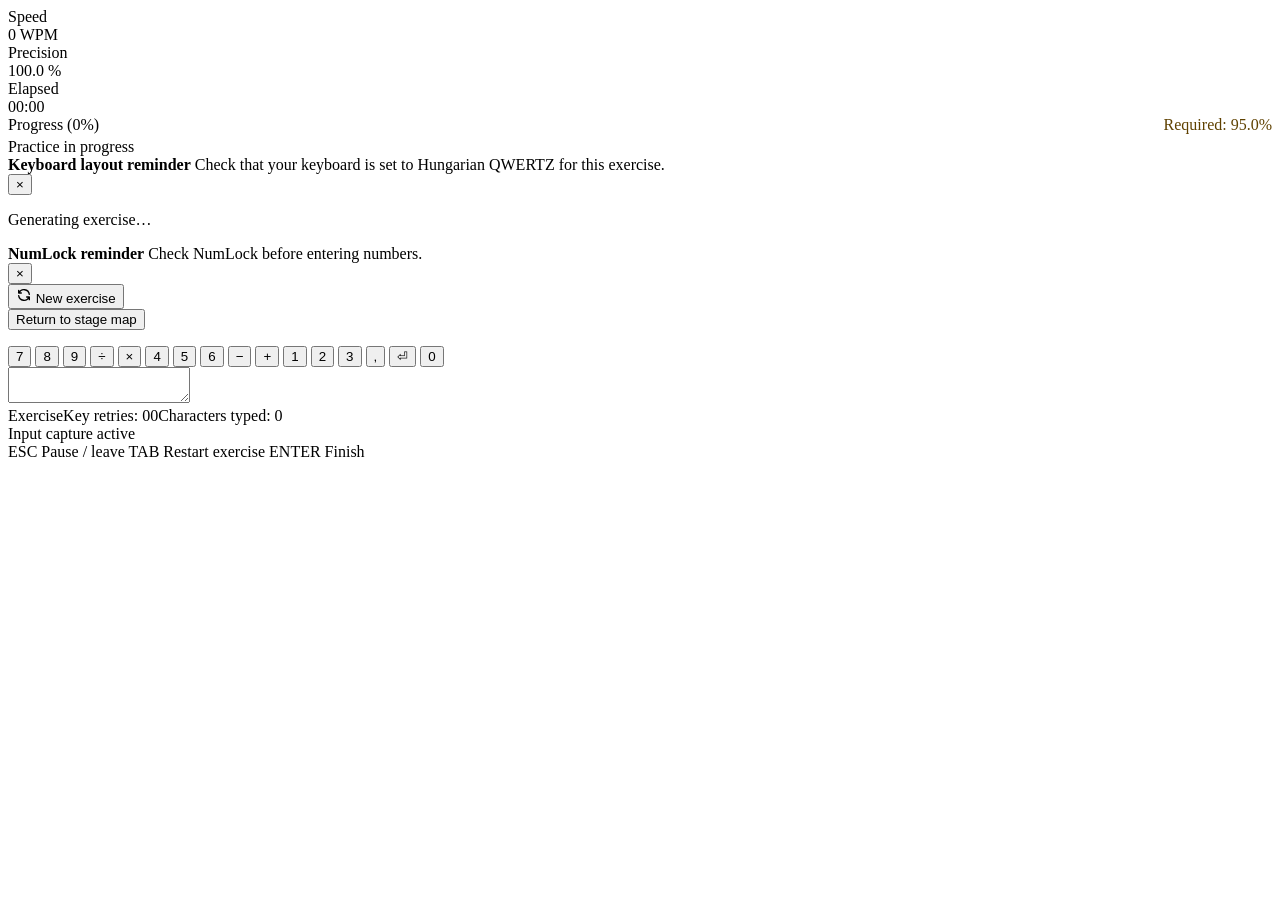
==== src/main/resources/templates/exercise.html @ b734d0a1 "feat: ClearKey exercise docket and metrics" ====
<!DOCTYPE html>
<html th:lang="${#locale.toLanguageTag()}" xmlns:th="http://www.thymeleaf.org">
<head>
  <title th:text="#{title.exercise}">TypeShift — Prose Exercise</title>
</head>
<body>
  <section th:fragment="content">
    <!-- Top bureau metric ledger strip (sticky readout) -->
    <aside class="readout-bar" th:attr="aria-label=#{exercise.metrics}">
      <div class="readout-row">
        <div class="readouts">
          <div class="readout">
            <span class="label-caps" style="color: var(--muted)" th:text="#{exercise.speed}">Speed</span>
            <div><span class="val" id="live-wpm">0</span> <span class="unit">WPM</span></div>
          </div>
          <div class="readout">
            <span class="label-caps" style="color: var(--muted)" th:text="#{exercise.precision}">Precision</span>
            <div><span class="val" id="live-acc" style="color: var(--green)">100.0</span> <span class="unit">%</span></div>
          </div>
          <div class="readout">
            <span class="label-caps" style="color: var(--muted)" th:text="#{exercise.elapsed}">Elapsed</span>
            <div><span class="val" id="live-timer">00:00</span></div>
          </div>
          <div class="readout-gauge">
            <div class="label-caps" style="display:flex; justify-content:space-between; margin-bottom:4px">
              <span style="color: var(--muted)"><span th:text="#{exercise.quota}">Progress</span> (<span id="gauge-label">0%</span>)</span>
              <span style="color: #5f4100" th:text="#{exercise.required}">Required: 95.0%</span>
            </div>
            <div class="gauge">
              <div class="gauge-fill" id="gauge-bar" style="width: 0%"></div>
              <div class="gauge-marker" title="Minimum audit certification threshold (95%)"></div>
            </div>
          </div>
        </div>
        <div class="shift-state label-caps" th:text="#{exercise.shiftState(${stageId})}">Practice in progress</div>
      </div>
    </aside>

    <div class="page">
      <!-- Standard notice 14-HU: one-time keyboard reminder (story 5.8) -->
      <div class="notice" id="keyboard-banner" th:attr="aria-label=#{exercise.keyboardNotice}">
        <div style="display:flex; gap: var(--space-sm); align-items:flex-start">
          <span class="notice-icon" aria-hidden="true">
            <svg viewBox="0 0 24 24" focusable="false">
              <rect x="3" y="6" width="18" height="12" rx="2"/>
              <path d="M6 9.5h.01M9.5 9.5h.01M13 9.5h.01M16.5 9.5h.01M8 15.5h8"/>
            </svg>
          </span>
          <div>
            <span class="label-caps"><strong th:text="#{exercise.keyboardNotice}">Keyboard layout reminder</strong></span>
            <span th:text="#{exercise.keyboardNoticeText}">Check that your keyboard is set to Hungarian QWERTZ for this exercise.</span>
          </div>
        </div>
        <button class="close" type="button" th:attr="aria-label=#{common.dismiss}"
                onclick="document.getElementById('keyboard-banner').style.display='none'">×</button>
      </div>

      <!-- Async docket loader: the shell renders instantly; htmx fetches the generated docket so LLM latency never blocks the page. -->
      <div id="exercise-loading" class="docket type-card"
           th:attr="hx-get=@{/exercise/{stageId}/{examKey}/docket(stageId=${stageId},examKey=${examKey})},
                    data-failed=#{exercise.generationFailed},
                    data-retry=#{exercise.retry}"
           hx-trigger="load" hx-target="this" hx-swap="outerHTML">
        <p class="label-caps" th:text="#{exercise.generating}">Generating exercise…</p>
      </div>
    </div>

    <!-- Provider outages surface on the docket request; keep the shell visible and offer a retry. -->
    <script>
      document.addEventListener('htmx:beforeSwap', function (event) {
        var placeholder = event.detail.target;
        if (event.detail.xhr.status < 400 || !placeholder || placeholder.id !== 'exercise-loading') {
          return;
        }
        event.detail.shouldSwap = false;

        var errorCard = document.createElement('div');
        errorCard.id = 'exercise-loading';
        errorCard.className = 'docket type-card';
        errorCard.setAttribute('role', 'alert');
        errorCard.setAttribute('data-failed', placeholder.getAttribute('data-failed'));
        errorCard.setAttribute('data-retry', placeholder.getAttribute('data-retry'));
        errorCard.setAttribute('hx-get', placeholder.getAttribute('hx-get'));
        var message = document.createElement('p');
        message.className = 'label-caps';
        message.textContent = errorCard.getAttribute('data-failed');
        var retry = document.createElement('button');
        retry.className = 'btn';
        retry.type = 'button';
        retry.textContent = errorCard.getAttribute('data-retry');
        retry.setAttribute('hx-get', errorCard.getAttribute('hx-get'));
        retry.setAttribute('hx-trigger', 'click');
        retry.setAttribute('hx-target', '#exercise-loading');
        retry.setAttribute('hx-swap', 'outerHTML');
        errorCard.append(message, retry);
        placeholder.replaceWith(errorCard);
        window.htmx.process(errorCard);
      });
    </script>
  </section>

  <!-- Generated docket fragment: served on GET /exercise/{stageId}/{examKey}/docket -->
  <div th:fragment="docket">
    <!-- Standard notice 15-NU: keypad lock reminder, numeric dockets only (ADR-006) -->
    <div class="notice" id="numlock-banner" th:if="${dataMode == 'numeric'}" th:attr="aria-label=#{exercise.numLockNotice}">
      <div style="display:flex; gap: var(--space-sm); align-items:flex-start">
        <span class="notice-icon" aria-hidden="true">
          <svg viewBox="0 0 24 24" focusable="false">
            <rect x="4" y="4" width="6" height="6" rx="1"/>
            <rect x="14" y="4" width="6" height="6" rx="1"/>
            <rect x="4" y="14" width="6" height="6" rx="1"/>
            <rect x="14" y="14" width="6" height="6" rx="1"/>
          </svg>
        </span>
        <div>
          <span class="label-caps"><strong th:text="#{exercise.numLockNotice}">NumLock reminder</strong></span>
          <span th:text="#{exercise.numLockText}">Check NumLock before entering numbers.</span>
        </div>
      </div>
      <button class="close" type="button" th:attr="aria-label=#{common.dismiss}"
              onclick="document.getElementById('numlock-banner').style.display='none'">×</button>
    </div>

    <!-- Main exercise docket -->
    <div id="typing-docket" class="docket type-card"
         th:attr="data-target=${dataTarget},data-mode=${dataMode},data-expected=${dataExpected}"
         th:classappend="${taskClass != null ? ' docket--' + taskClass : ''}">
      <div class="docket-head">
        <button class="btn btn-ghost" type="button" onclick="window.location.reload()">
          <svg viewBox="0 0 24 24" aria-hidden="true" focusable="false"
               style="width:1rem;height:1rem;fill:none;stroke:currentColor;stroke-width:2;stroke-linecap:round;stroke-linejoin:round">
            <path d="M20 11a8.1 8.1 0 0 0-15.5-2M4 5v4h4"/>
            <path d="M4 13a8.1 8.1 0 0 0 15.5 2M20 19v-4h-4"/>
          </svg>
          <span th:text="#{exercise.newCopy}">New exercise</span>
        </button>
        <form method="get" action="/stage-map">
          <button class="btn btn-ghost" type="submit" th:text="#{exercise.stageMapReturn}">Return to stage map</button>
        </form>
      </div>
      <div id="typing-container">
        <p class="type-pane" id="prose-display" aria-live="off" style="white-space: pre-line"
           th:text="${dataMode == 'numeric' ? dataTarget : ''}"></p>
        <div class="pad-block" th:if="${dataMode == 'numeric'}">
          <div id="practice-pad" class="pad-value" contenteditable="false" aria-live="polite"></div>
          <div id="math-verdict" role="status" hidden></div>
          <!-- Keypad dispatches typepad CustomEvents; the engine owns capture (ADR-006). -->
          <div id="keypad" class="keypad">
            <button type="button" data-code="Numpad7">7</button>
            <button type="button" data-code="Numpad8">8</button>
            <button type="button" data-code="Numpad9">9</button>
            <button type="button" data-code="NumpadDivide">÷</button>
            <button type="button" data-code="NumpadMultiply">×</button>
            <button type="button" data-code="Numpad4">4</button>
            <button type="button" data-code="Numpad5">5</button>
            <button type="button" data-code="Numpad6">6</button>
            <button type="button" data-code="NumpadSubtract">−</button>
            <button type="button" data-code="NumpadAdd">+</button>
            <button type="button" data-code="Numpad1">1</button>
            <button type="button" data-code="Numpad2">2</button>
            <button type="button" data-code="Numpad3">3</button>
            <button type="button" data-code="NumpadDecimal">,</button>
            <button type="button" data-code="NumpadEnter">⏎</button>
            <button type="button" data-code="Numpad0">0</button>
          </div>
        </div>
        <textarea th:unless="${dataMode == 'numeric'}" id="practice-input"
                  th:attr="aria-label=#{exercise.inputLabel}"
                  autocomplete="off" autocorrect="off" autocapitalize="off" spellcheck="false"></textarea>
      </div>
      <div class="docket-foot label-caps">
        <div style="display:flex; gap: var(--space-md); flex-wrap:wrap">
          <span th:text="#{exercise.batch}">Exercise</span>
          <span><span th:text="${dataMode == 'numeric' ? #messages.msg('exercise.missed') : #messages.msg('exercise.keyRetries')}">Key retries</span>:
            <span id="retry-count">00</span></span>
          <span><span th:text="#{exercise.grossCharacters}">Characters typed</span>: <span id="gross-count">0</span></span>
        </div>
        <span th:text="#{exercise.carriage}">Input capture active</span>
      </div>
    </div>

    <!-- Terminal control footer -->
    <div class="controls-row">
      <div class="key-hints label-caps">
        <span><span class="kbd">ESC</span> <span th:text="#{exercise.pause}">Pause / leave</span></span>
        <span><span class="kbd">TAB</span> <span th:text="#{exercise.restart}">Restart exercise</span></span>
        <span><span class="kbd">ENTER</span> <span th:text="#{exercise.finish}">Finish</span></span>
      </div>
    </div>
  </div>

</body>
</html>
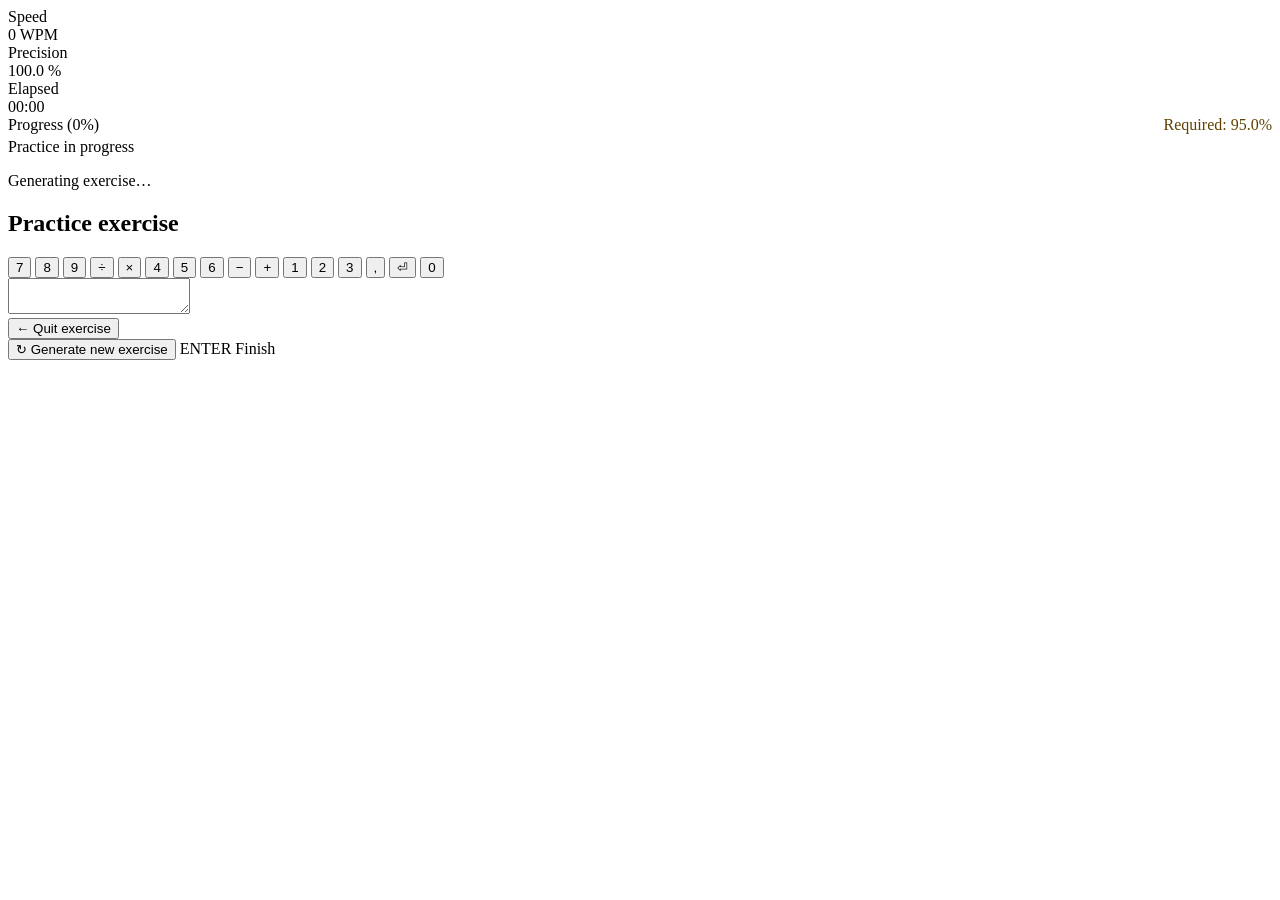
==== commit 7f1c6b49: "Refactoring" ====
--- a/src/main/resources/templates/exercise.html
+++ b/src/main/resources/templates/exercise.html
@@ -15,7 +15,7 @@
           </div>
           <div class="readout">
             <span class="label-caps" style="color: var(--muted)" th:text="#{exercise.precision}">Precision</span>
-            <div><span class="val" id="live-acc" style="color: var(--green)">100.0</span> <span class="unit">%</span></div>
+            <div><span class="val" id="live-acc" style="color: var(--success)">100.0</span> <span class="unit">%</span></div>
           </div>
           <div class="readout">
             <span class="label-caps" style="color: var(--muted)" th:text="#{exercise.elapsed}">Elapsed</span>
@@ -37,24 +37,6 @@
     </aside>
 
     <div class="page">
-      <!-- Standard notice 14-HU: one-time keyboard reminder (story 5.8) -->
-      <div class="notice" id="keyboard-banner" th:attr="aria-label=#{exercise.keyboardNotice}">
-        <div style="display:flex; gap: var(--space-sm); align-items:flex-start">
-          <span class="notice-icon" aria-hidden="true">
-            <svg viewBox="0 0 24 24" focusable="false">
-              <rect x="3" y="6" width="18" height="12" rx="2"/>
-              <path d="M6 9.5h.01M9.5 9.5h.01M13 9.5h.01M16.5 9.5h.01M8 15.5h8"/>
-            </svg>
-          </span>
-          <div>
-            <span class="label-caps"><strong th:text="#{exercise.keyboardNotice}">Keyboard layout reminder</strong></span>
-            <span th:text="#{exercise.keyboardNoticeText}">Check that your keyboard is set to Hungarian QWERTZ for this exercise.</span>
-          </div>
-        </div>
-        <button class="close" type="button" th:attr="aria-label=#{common.dismiss}"
-                onclick="document.getElementById('keyboard-banner').style.display='none'">×</button>
-      </div>
-
       <!-- Async docket loader: the shell renders instantly; htmx fetches the generated docket so LLM latency never blocks the page. -->
       <div id="exercise-loading" class="docket type-card"
            th:attr="hx-get=@{/exercise/{stageId}/{examKey}/docket(stageId=${stageId},examKey=${examKey})},
@@ -101,42 +83,16 @@
 
   <!-- Generated docket fragment: served on GET /exercise/{stageId}/{examKey}/docket -->
   <div th:fragment="docket">
-    <!-- Standard notice 15-NU: keypad lock reminder, numeric dockets only (ADR-006) -->
-    <div class="notice" id="numlock-banner" th:if="${dataMode == 'numeric'}" th:attr="aria-label=#{exercise.numLockNotice}">
-      <div style="display:flex; gap: var(--space-sm); align-items:flex-start">
-        <span class="notice-icon" aria-hidden="true">
-          <svg viewBox="0 0 24 24" focusable="false">
-            <rect x="4" y="4" width="6" height="6" rx="1"/>
-            <rect x="14" y="4" width="6" height="6" rx="1"/>
-            <rect x="4" y="14" width="6" height="6" rx="1"/>
-            <rect x="14" y="14" width="6" height="6" rx="1"/>
-          </svg>
-        </span>
-        <div>
-          <span class="label-caps"><strong th:text="#{exercise.numLockNotice}">NumLock reminder</strong></span>
-          <span th:text="#{exercise.numLockText}">Check NumLock before entering numbers.</span>
-        </div>
-      </div>
-      <button class="close" type="button" th:attr="aria-label=#{common.dismiss}"
-              onclick="document.getElementById('numlock-banner').style.display='none'">×</button>
-    </div>
-
     <!-- Main exercise docket -->
     <div id="typing-docket" class="docket type-card"
          th:attr="data-target=${dataTarget},data-mode=${dataMode},data-expected=${dataExpected}"
          th:classappend="${taskClass != null ? ' docket--' + taskClass : ''}">
       <div class="docket-head">
-        <button class="btn btn-ghost" type="button" onclick="window.location.reload()">
-          <svg viewBox="0 0 24 24" aria-hidden="true" focusable="false"
-               style="width:1rem;height:1rem;fill:none;stroke:currentColor;stroke-width:2;stroke-linecap:round;stroke-linejoin:round">
-            <path d="M20 11a8.1 8.1 0 0 0-15.5-2M4 5v4h4"/>
-            <path d="M4 13a8.1 8.1 0 0 0 15.5 2M20 19v-4h-4"/>
-          </svg>
-          <span th:text="#{exercise.newCopy}">New exercise</span>
-        </button>
-        <form method="get" action="/stage-map">
-          <button class="btn btn-ghost" type="submit" th:text="#{exercise.stageMapReturn}">Return to stage map</button>
-        </form>
+        <div class="docket-title">
+          <div class="docket-title-meta">
+            <h2 class="headline-md" id="docket-title" th:text="${docketLabel}">Practice exercise</h2>
+          </div>
+        </div>
       </div>
       <div id="typing-container">
         <p class="type-pane" id="prose-display" aria-live="off" style="white-space: pre-line"
@@ -169,24 +125,20 @@
                   autocomplete="off" autocorrect="off" autocapitalize="off" spellcheck="false"></textarea>
       </div>
       <div class="docket-foot label-caps">
-        <div style="display:flex; gap: var(--space-md); flex-wrap:wrap">
-          <span th:text="#{exercise.batch}">Exercise</span>
-          <span><span th:text="${dataMode == 'numeric' ? #messages.msg('exercise.missed') : #messages.msg('exercise.keyRetries')}">Key retries</span>:
-            <span id="retry-count">00</span></span>
-          <span><span th:text="#{exercise.grossCharacters}">Characters typed</span>: <span id="gross-count">0</span></span>
-        </div>
-        <span th:text="#{exercise.carriage}">Input capture active</span>
+        <form method="get" action="/stage-map">
+          <button class="btn btn-ghost" type="submit">
+            <span aria-hidden="true">←</span>
+            <span th:text="#{exercise.stageMapReturn}">Quit exercise</span>
+          </button>
+        </form>
+        <button class="btn btn-ghost" type="button" onclick="window.location.reload()">
+          <span aria-hidden="true">↻</span>
+          <span th:text="#{exercise.newCopy}">Generate new exercise</span>
+        </button>
+        <span><span class="kbd">ENTER</span> <span th:text="#{exercise.finish}">Finish</span></span>
       </div>
     </div>
 
-    <!-- Terminal control footer -->
-    <div class="controls-row">
-      <div class="key-hints label-caps">
-        <span><span class="kbd">ESC</span> <span th:text="#{exercise.pause}">Pause / leave</span></span>
-        <span><span class="kbd">TAB</span> <span th:text="#{exercise.restart}">Restart exercise</span></span>
-        <span><span class="kbd">ENTER</span> <span th:text="#{exercise.finish}">Finish</span></span>
-      </div>
-    </div>
   </div>
 
 </body>
